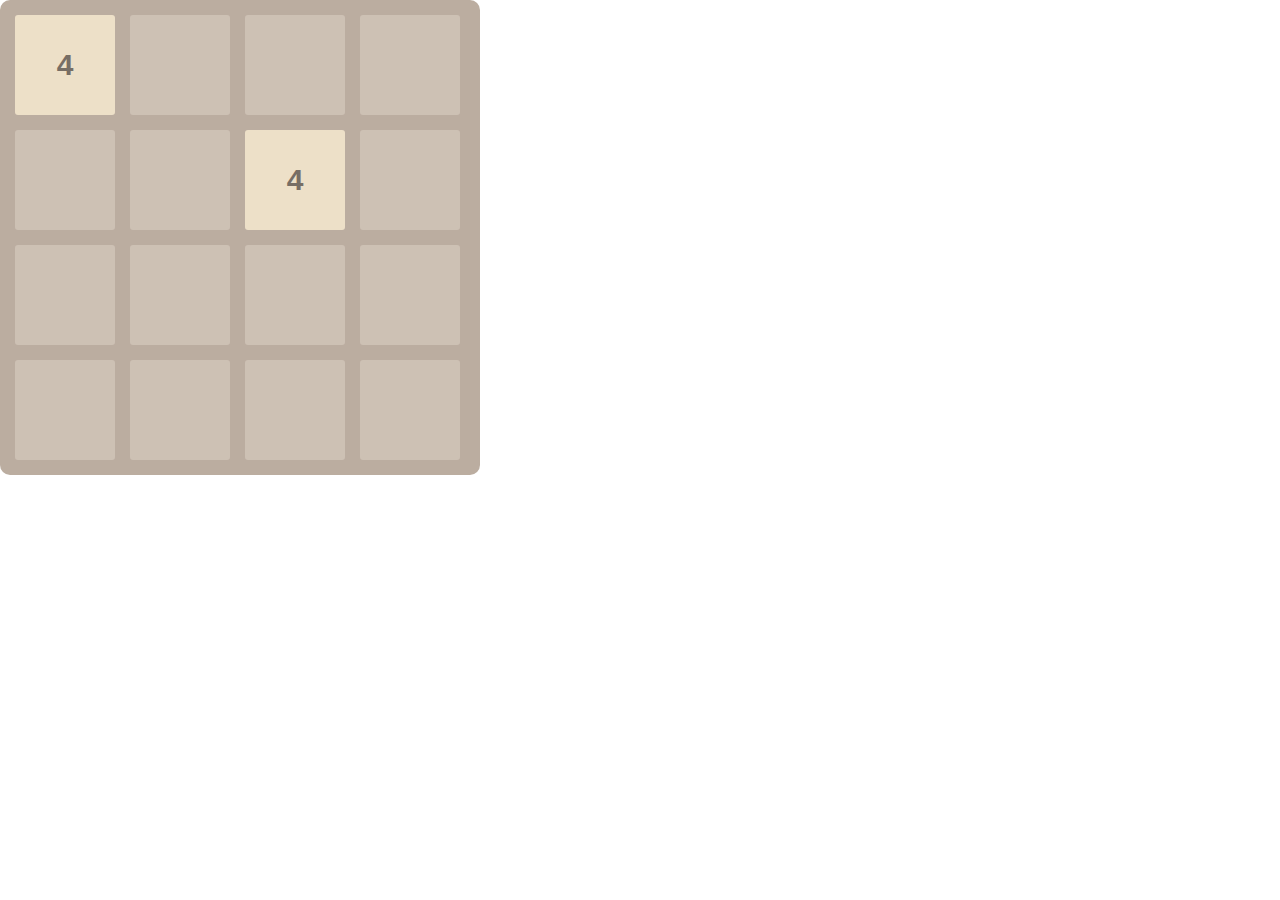
==== y.html @ 8f988a14 "Rename index.html to y.html" ====
<html>
<head>
    <title>Game</title>
    <style>
        body {
            font-family: Arial, sans-serif;
            margin: 0;
            padding: 0;
        }

        .container {
            width: 480px;
            position: relative;
        }

        .grid-container {
            display: grid;
            grid-template-columns: repeat(4, 100px);
            grid-gap: 15px;
            background-color: #bbada0;
            padding: 15px;
            border-radius: 10px;
            position: relative;
        }

        .tile {
            width: 100px;
            height: 100px;
            background: #cdc1b4;
            border-radius: 3px;
            display: flex;
            justify-content: center;
            align-items: center;
            font-size: 30px;
            font-weight: bold;
            color: #776e65;
        }

        .tile-2 {
            background: #eee4da;
        }

        .tile-4 {
            background: #ede0c8;
        }

        .tile-8 {
            background: #f2b179;
            color: #f9f6f2;
        }

        /* Additional tile styles for 16, 32, 64, etc. go here */

        .game-message {
            width: 500px;
            text-align: center;
            position: absolute;
            top: 50%;
            left: 50%;
            transform: translate(-50%, -50%);
            display: none;
        }

        .game-message p {
            font-size: 36px;
            font-weight: bold;
            color: #776e65;
        }

        .game-message .button {
            background: #8f7a66;
            color: #f9f6f2;
            border: none;
            padding: 10px 20px;
            font-size: 18px;
            cursor: pointer;
            margin-top: 20px;
        }

        .game-message a {
            color: inherit;
            text-decoration: none;
        }
    </style>
</head>
<body>
    <div class="container">
        <div class="grid-container" id="grid-container">
            <!-- Tiles will be generated here -->
        </div>
        <div class="game-message" id="game-message">
            <p>Game Over!</p>
            <button class="button" onclick="setup()">Try again</button>
        </div>
    </div>

    <script>
        // Logic for the 2048 game
        var grid, score, gameOver;

        function setup() {
            grid = [[0, 0, 0, 0],
                    [0, 0, 0, 0],
                    [0, 0, 0, 0],
                    [0, 0, 0, 0]];
            score = 0;
            gameOver = false;
            addNumber();
            addNumber();
            updateView();
            document.getElementById('game-message').style.display = 'none';
        }

        function addNumber() {
            var options = [];
            for (var i = 0; i < 4; i++) {
                for (var j = 0; j < 4; j++) {
                    if (grid[i][j] === 0) {
                        options.push({
                            x: i,
                            y: j
                        });
                    }
                }
            }
            if (options.length > 0) {
                var spot = options[Math.floor(Math.random() * options.length)];
                var randomNumber = Math.random() > 0.5 ? 2 : 4;
                grid[spot.x][spot.y] = randomNumber;
            }
        }

        function updateView() {
            var container = document.getElementById('grid-container');
            container.innerHTML = '';
            for (var i = 0; i < 4; i++) {
                for (var j = 0; j < 4; j++) {
                    var tile = document.createElement('div');
                    tile.classList.add('tile');
                    var value = grid[i][j];
                    if (value > 0) {
                        tile.textContent = value;
                        tile.classList.add('tile-' + value);
                    }
                    container.appendChild(tile);
                }
            }
        }

        function copyGrid(grid) {
            var extra = [[0, 0, 0, 0],
                         [0, 0, 0, 0],
                         [0, 0, 0, 0],
                         [0, 0, 0, 0]];
            for (var i = 0; i < 4; i++) {
                for (var j = 0; j < 4; j++) {
                    extra[i][j] = grid[i][j];
                }
            }
            return extra;
        }

        function compare(a, b) {
            for (var i = 0; i < 4; i++) {
                for (var j = 0; j < 4; j++) {
                    if (a[i][j] !== b[i][j]) {
                        return true;
                    }
                }
            }
            return false;
        }

        function slide(row) {
            var arr = row.filter(val => val);
            var missing = 4 - arr.length;
            var zeros = Array(missing).fill(0);
            arr = zeros.concat(arr);
            return arr;
        }

        function combine(row) {
            for (var i = 3; i >= 1; i--) {
                var a = row[i];
                var b = row[i - 1];
                if (a == b) {
                    row[i] = a + b;
                    score += row[i];
                    row[i - 1] = 0;
                }
            }
            return row;
        }

        function operate(row) {
            row = slide(row);
            row = combine(row);
            row = slide(row);
            return row;
        }

        function flipGrid(grid) {
            for (var i = 0; i < 4; i++) {
                grid[i].reverse();
            }
            return grid;
        }

        function rotateGrid(grid) {
            var newGrid = [[0, 0, 0, 0],
                           [0, 0, 0, 0],
                           [0, 0, 0, 0],
                           [0, 0, 0, 0]];
            for (var i = 0; i < 4; i++) {
                for (var j = 0; j < 4; j++) {
                    newGrid[i][j] = grid[j][i];
                }
            }
            return newGrid;
        }

        function isGameOver() {
            for (var i = 0; i < 4; i++) {
                for (var j = 0; j < 4; j++) {
                    if (grid[i][j] == 0) {
                        return false;
                    }
                    if (j !== 3 && grid[i][j] === grid[i][j + 1]) {
                        return false;
                    }
                    if (i !== 3 && grid[i][j] === grid[i + 1][j]) {
                        return false;
                    }
                }
            }
            return true;
        }

        function checkGameOver() {
            if (isGameOver()) {
                document.getElementById('game-message').style.display = 'block';
                gameOver = true;
            }
        }

        function keyPressed(event) {
            if (gameOver) {
                return;
            }
            var flipped = false;
            var rotated = false;
            var played = true;
            switch(event.keyCode) {
                case 39: // Right
                    // No action needed
                    break;
                case 40: // Down
                    grid = rotateGrid(grid);
                    rotated = true;
                    break;
                case 37: // Left
                    grid = flipGrid(grid);
                    flipped = true;
                    break;
                case 38: // Up
                    grid = rotateGrid(grid);
                    rotated = true;
                    flipped = true;
                    break;
                default:
                    played = false;
            }

            if (played) {
                var past = copyGrid(grid);
                for (var i = 0; i < 4; i++) {
                    grid[i] = operate(grid[i]);
                }
                var changed = compare(past, grid);
                if (flipped) {
                    grid = flipGrid(grid);
                }
                if (rotated) {
                    grid = rotateGrid(grid);
                    grid = rotateGrid(grid);
                    grid = rotateGrid(grid);
                }
                if (changed) {
                    addNumber();
                }
                updateView();
                checkGameOver();
            }
        }

        document.addEventListener('keydown', keyPressed);

        // Variables to track touch start positions
        var touchStartX = null;
        var touchStartY = null;

        // Event listener for touch start
        document.addEventListener('touchstart', function(event) {
            if (event.touches.length > 1) return; // Only single touch events

            touchStartX = event.touches[0].clientX;
            touchStartY = event.touches[0].clientY;
            event.preventDefault(); // Prevent scrolling when inside DIV
        }, { passive: false });

        // Event listener for touch move
        document.addEventListener('touchmove', function(event) {
            event.preventDefault(); // Prevent scrolling when inside DIV
        }, { passive: false });

        // Event listener for touch end
        document.addEventListener('touchend', function(event) {
            if (!touchStartX || !touchStartY || gameOver) return;

            var deltaX = event.changedTouches[0].clientX - touchStartX;
            var deltaY = event.changedTouches[0].clientY - touchStartY;

            // Determine swipe direction
            if (Math.abs(deltaX) > Math.abs(deltaY)) { // Horizontal swipe
                if (deltaX > 0) {
                    moveRight();
                } else {
                    moveLeft();
                }
            } else { // Vertical swipe
                if (deltaY > 0) {
                    moveDown();
                } else {
                    moveUp();
                }
            }

            touchStartX = null;
            touchStartY = null;
        });

        // Move functions
        function moveLeft() { keyPressed({ keyCode: 37 }); }
        function moveUp() { keyPressed({ keyCode: 38 }); }
        function moveRight() { keyPressed({ keyCode: 39 }); }
        function moveDown() { keyPressed({ keyCode: 40 }); }

        setup();
    </script>
</body>
</html>
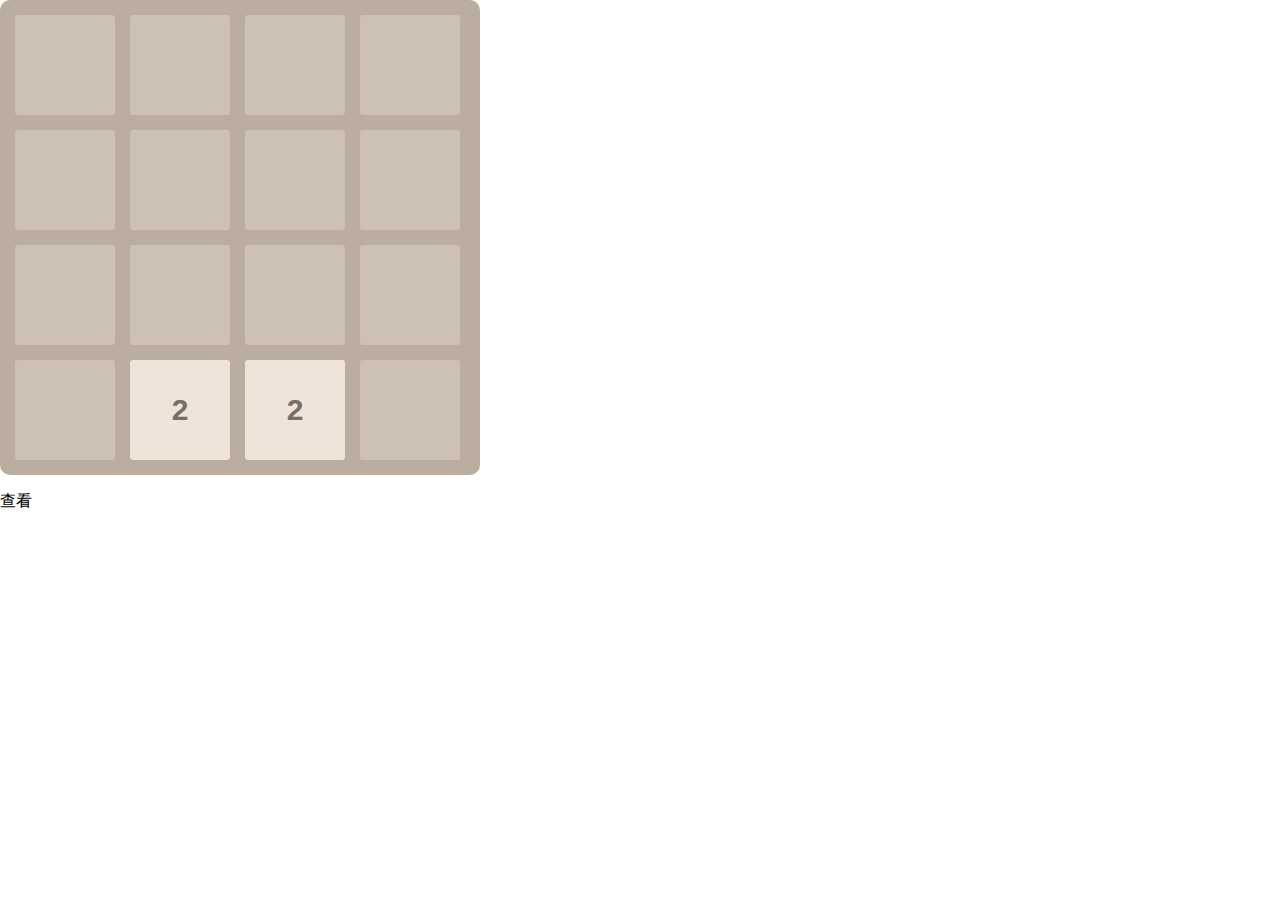
==== commit a7d32f2b: "Update y.html" ====
--- a/y.html
+++ b/y.html
@@ -93,6 +93,7 @@
             <button class="button" onclick="setup()">Try again</button>
         </div>
     </div>
+    <p>查看<a href="a/green.html"></a></p>
 
     <script>
         // Logic for the 2048 game
